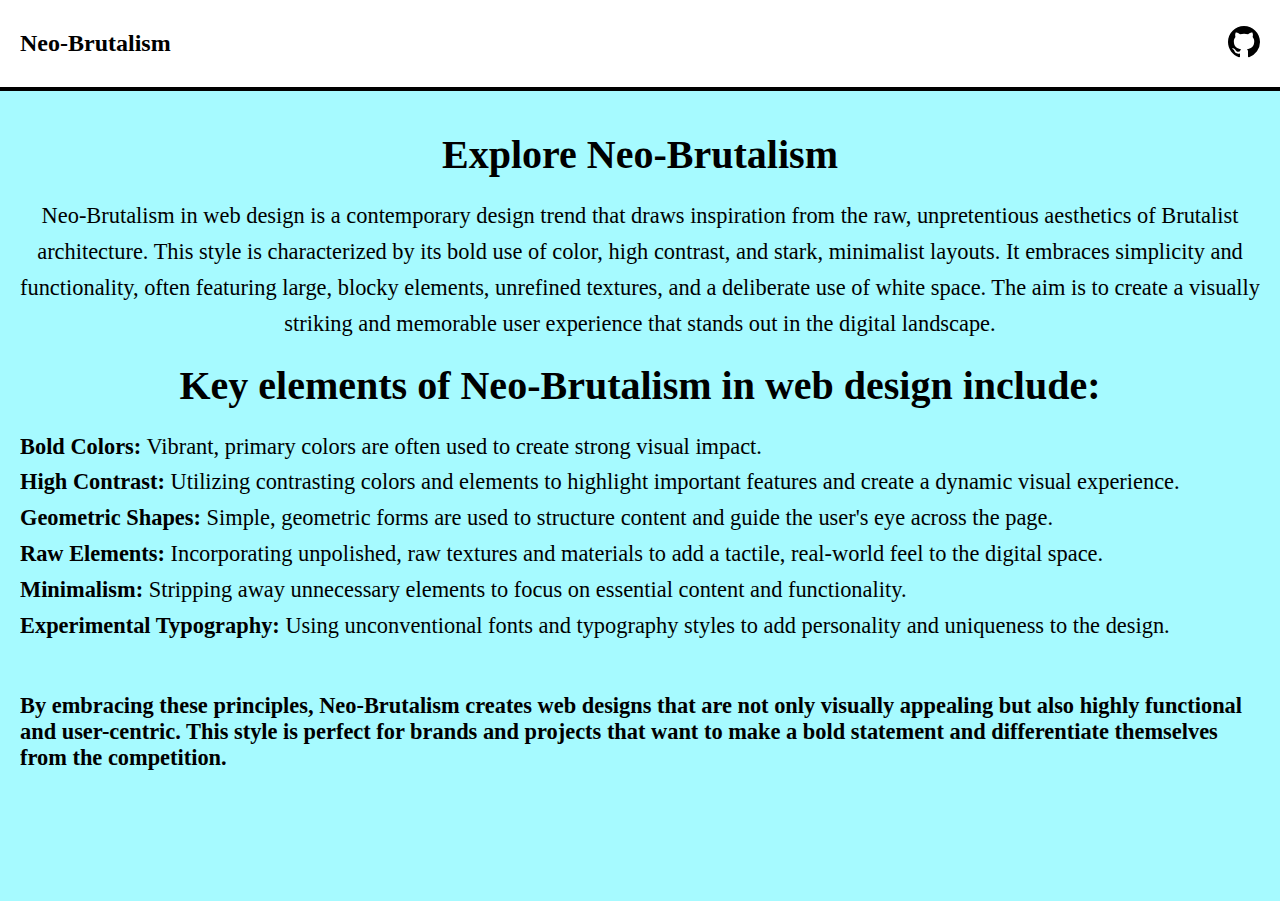
==== about.html @ 9e35e332 "new section and adaptation" ====
<!DOCTYPE html>
<html lang="en">
<head>
    <meta charset="UTF-8">
    <meta name="viewport" content="width=device-width, initial-scale=1.0">
    <title>Neo-Brutalism</title>
    <link rel="stylesheet" href="style.css">
</head>
<body>

<header class="top-bar">
    <div class="top-bar-content">
        <div class="logo">
            <a href="index.html">Neo-Brutalism</a>
        </div>
        <div class="github-logo">
            <a href="https://github.com" target="_blank">
                <svg height="32" aria-hidden="true" viewBox="0 0 16 16" version="1.1" width="32" data-view-component="true" class="octicon octicon-mark-github v-align-middle">
                    <path fill-rule="evenodd" d="M8 0C3.58 0 0 3.58 0 8c0 3.54 2.29 6.54 5.47 7.6.4.07.55-.17.55-.38 0-.19-.01-.82-.01-1.49-2.01.37-2.53-.49-2.69-.94-.09-.23-.48-.94-.82-1.13-.28-.15-.68-.52-.01-.53.63-.01 1.08.58 1.23.82.72 1.21 1.87.87 2.33.66.07-.52.28-.87.51-1.07-1.78-.2-3.64-.89-3.64-3.95 0-.87.31-1.59.82-2.15-.08-.2-.36-1.01.08-2.11 0 0 .67-.21 2.2.82.64-.18 1.32-.27 2-.27.68 0 1.36.09 2 .27 1.53-1.04 2.2-.82 2.2-.82.44 1.1.16 1.91.08 2.11.51.56.82 1.27.82 2.15 0 3.07-1.87 3.75-3.65 3.95.29.25.54.73.54 1.48 0 1.07-.01 1.93-.01 2.2 0 .21.15.46.55.38A8.014 8.014 0 0016 8c0-4.42-3.58-8-8-8z"></path>
                </svg>
            </a>
        </div>
    </div>
</header>

<section class="explore-section">
    <h2 class="explore-title">Explore Neo-Brutalism</h2>
    <p class="explore-description">
        Neo-Brutalism in web design is a contemporary design trend that draws inspiration from the raw, unpretentious aesthetics of Brutalist architecture. This style is characterized by its bold use of color, high contrast, and stark, minimalist layouts. It embraces simplicity and functionality, often featuring large, blocky elements, unrefined textures, and a deliberate use of white space. The aim is to create a visually striking and memorable user experience that stands out in the digital landscape.
    </p>
    <p class="explore-description1">
        Key elements of Neo-Brutalism in web design include:
    </p>
    <ul class="explore-description">
        <li><strong>Bold Colors:</strong> Vibrant, primary colors are often used to create strong visual impact.</li>
        <li><strong>High Contrast:</strong> Utilizing contrasting colors and elements to highlight important features and create a dynamic visual experience.</li>
        <li><strong>Geometric Shapes:</strong> Simple, geometric forms are used to structure content and guide the user's eye across the page.</li>
        <li><strong>Raw Elements:</strong> Incorporating unpolished, raw textures and materials to add a tactile, real-world feel to the digital space.</li>
        <li><strong>Minimalism:</strong> Stripping away unnecessary elements to focus on essential content and functionality.</li>
        <li><strong>Experimental Typography:</strong> Using unconventional fonts and typography styles to add personality and uniqueness to the design.</li>
    </ul>
    <p class="explore-description2">
        By embracing these principles, Neo-Brutalism creates web designs that are not only visually appealing but also highly functional and user-centric. This style is perfect for brands and projects that want to make a bold statement and differentiate themselves from the competition.
    </p>
</section>

</body>
</html>
---- style.css ----
* {
    box-sizing: border-box;
    margin: 0;
    padding: 0;
    font-family: "Merriweather", serif;
    overflow-x: hidden;
}

body {
    background-color: #F0F0F0;
    color: #000000;
    display: flex;
    flex-direction: column;
    min-height: 100vh;
}


.top-bar {
    background-color: #FFFFFF;
    border-bottom: 4px solid #000000;
    padding: 2% 20px;
}

.top-bar-content {
    display: flex;
    justify-content: space-between;
    align-items: center;
}

.logo a {
    text-decoration: none;
    color: #000;
    font-size: 24px;
    font-weight: bold;
}

.github-logo svg {
    fill: #000000;
    width: 32px;
    height: 32px;
    transition: transform 0.2s;
}

.github-logo svg:hover {
    transform: scale(1.1);
}
.first {
  /*  background-color: #A6FAFF; */
    background-color: #A5B4FB; /* Neo Brutalism yellow */
    height: 90vh;
    display: flex;
    align-items: center;
    justify-content: space-between;
    padding: 0 5%;
    position: relative;
}

.text-content {
    text-align: left;
    max-width: 50%;
}

.main-title {
    font-size: 3.6rem;
    margin-bottom: 20px;
    font-weight: bold;
}

.hero-description {
    font-size: 18px;
}

.explore-button {
    display: inline-block;
    font-size: 16px;
    padding: 15px 30px;
    background-color: #FFFF99;
    color: #000000;
    border: 4px solid #000000;
    border-radius: 25px;
    text-decoration: none;
    transition: background-color 0.3s, box-shadow 0.3s;
    box-shadow: 6px 6px 0px rgba(0, 0, 0, 1);
    margin-top: 2%;
}

.explore-button:hover {
    background-color: #FFA6F6; /* Pink on hover */
    box-shadow: 4px 4px 0px rgba(0, 0, 0, 1);
}

.explore-button:active {
    background-color: #FFFF66; /* Slightly darker yellow */
}

.image-container {
    max-width: 50%;
}

.image-container img {
    width: 100%;
    height: auto;
}
.companies-section {
    height: 50vh;
    background-color: #A5B4FB; /* Neo Brutalism yellow */
    text-align: center;
    display: flex;
    align-items: center;
    justify-content: center;
    flex-direction: column;
}

.section-title {
    font-size: 36px;
    margin-bottom: 40px;
    position: relative;
    background-color: #FFA6F6; /* Pink background for title shadow */
    border: 4px solid #000;
    box-shadow: 10px 10px 0px rgba(0, 0, 0, 1);
}



.grid-container {
    display: grid;
    grid-template-columns: repeat(auto-fit, minmax(150px, 1fr));
    gap: 10px;
    justify-content: center;
    align-items: center;
    width: 90%;
    overflow-y: none;
    overflow-x: none;
}

.grid-item {
    display: flex;
    flex-direction: column;
    align-items: center;
    padding: 10px;
    text-align: center;
}



.grid-item img {
    margin-bottom: 10px;
    width: 100px; /* Set a fixed width */
    height: 100px; /* Set a fixed height */
    object-fit: contain; 
}

.grid-item p {
    font-size: 18px;
    font-weight: bold;
}

.second {
    background-color: #C6FAB4; /* Soft green */
    height: 90vh;
    display: flex;
    align-items: center;
    text-align: center;
    justify-content: center;
    flex-direction: column;
}
.second-content {
    max-width: 800px;
    margin: 0 auto;
    border: 4px solid #000000;
    background-color: #FFA6F6; /* Pink on hover */
    padding: 20px;
    box-shadow: 10px 10px 0px rgba(0, 0, 0, 1);
}

.second-title {
    font-size: 36px;
    margin-bottom: 20px;
}

.case {
    margin-bottom: 20px;
}

.case-title {
    font-size: 24px;
    margin-bottom: 10px;
}

.case-description {
    font-size: 18px;
}

.third {
    height: 100vh;
    background-color: #FFF59F; /* Yellow background */
    padding: 40px 30px;
    text-align: center;
}

.third-title {
    font-size: 36px;
    position: relative;
    display: inline-block;
    background-color: #FFA6F6; /* Pink background for title shadow */
    border: 4px solid #000;
    box-shadow: 10px 10px 0px rgba(0, 0, 0, 1);
}


.card-container {
    display: flex;
    justify-content: space-between;
    flex-wrap: wrap;
    margin-top: 4%;
}

.card {
    width: 28%; /* Made cards smaller */
    background-color: #FFFFFF;
    border: 3px solid #000000;
    border-radius: 10px;
    box-shadow: 8px 8px 0px rgba(0, 0, 0, 1);
    transition: box-shadow 0.3s;
}

.card:hover {
    box-shadow: 12px 12px 0px rgba(0, 0, 0, 1);
}

.card-header {
    height: 300px;
}

.card-content {
    padding: 20px;
}

.card-title {
    font-size: 32px;
    margin-bottom: 16px;
    color: #000000; /* Ensured text is black */
}

.card-description {
    font-size: 16px;
    margin-bottom: 16px;
    color: #000000; /* Ensured text is black */
}

.read-more-button {
    display: inline-block;
    font-size: 16px;
    padding: 10px 20px;
    background-color: #FFA6F6;
    color: #000000;
    border: 4px solid #000000;
    border-radius: 25px;
    text-decoration: none;
    transition: background-color 0.3s, box-shadow 0.3s;
    box-shadow: 6px 6px 0px rgba(0, 0, 0, 1);
}

.read-more-button:hover {
    background-color: #FFA6F6; /* Pink on hover */
    box-shadow: 4px 4px 0px rgba(0, 0, 0, 1);
}

.read-more-button:active {
    background-color: #FFFF66; /* Slightly darker yellow */
}


.forth {
    height: 100vh;
    background-color: #A5B4FB;
    padding: 40px 20px;
    display: flex;
    align-items: center;
    justify-content: center;
}

.forth-container {
    display: flex;
    justify-content: space-between;
    width: 100%;
    max-width: 1200px;
}

.code-example {
    background-color: #2B2B2B;
    color: #FFFFFF;
    padding: 20px;
    border: 4px solid #000000;
    width: 45%;
    text-align: left;
}

.code-example pre {
    white-space: pre-wrap;
    word-wrap: break-word;
}

.text-content {
    width: 45%;
    padding: 20px;
    text-align: left;
}

.text-content h2 {
    font-size: 3rem;
    margin-bottom: 20px;
}

.text-content p {
    font-size: 1.5rem;
    font-weight: lighter;
    margin-bottom: 20px;
}

.get-started-button {
    display: inline-block;
    font-size: 16px;
    padding: 12px 40px;
    background-color: #B8FF9F;
    color: #000000;
    border: 4px solid #000000;
    border-radius: 25px;
    text-decoration: none;
    transition: background-color 0.3s, box-shadow 0.3s;
    box-shadow: 6px 6px 0px rgba(0, 0, 0, 1);
    margin-top: 2%;
}

.get-started-button:hover {
    background-color: #FFA6F6; /* Pink on hover */
    box-shadow: 4px 4px 0px rgba(0, 0, 0, 1);
}

.get-started-button:active {
    background-color: #FFFF66; /* Slightly darker yellow */
}
.final {
    height: 22vh;
    background-color: #000;
    display: flex;
    align-items: center;
    justify-content: center;
}

.final a {
    color: #FFF;
    font-size: 16px;
    text-decoration: none;
}
.final a:hover {
    text-decoration: underline;
}

/* Loading screen */

.loading-screen {
    display: flex;
    align-items: center;
    justify-content: center;
    background-color: #A5B4FB; /* Neo Brutalism yellow */
    height: 100vh;
    width: 100%;
    position: fixed;
    top: 0;
    left: 0;
    z-index: 1000;
}

.loading-text-container {
    display: flex;
    flex-wrap: wrap;
    align-items: center;
    justify-content: center;
    text-align: center;
    width: 100%;
    height: 100%;
}

.loading-text {
    font-size: 3vw; /* Use vw for responsive font size */
    font-weight: bold;
    color: #000;
    background-color: #B8FF9F; /* Neo Brutalism pink */
    padding: 2vw; /* Use vw for responsive padding */
    margin: 1vw; /* Use vw for responsive margin */
    box-shadow: 10px 10px 0px rgba(0, 0, 0, 1);
    text-align: center;
    display: inline-block;
    white-space: nowrap;
    overflow: hidden;
    border-right: 4px solid #000;
    animation: typing 2s steps(8, end) infinite, blink-caret 0.5s step-end infinite;
}

@keyframes typing {
    from { width: 0 }
    to { width: 100% }
}

@keyframes blink-caret {
    from, to { border-color: transparent }
    50% { border-color: black }
}

.first-mobile{
    display: none;
}
.text-content-mobile{
    display: none;
}



/* Explore Section Styles */
.explore-section {
    background-color: #A6FAFF;
    padding: 40px 20px;
    text-align: center;
    height: 90vh;
}

.explore-title {
    font-size: 2.5rem;
    margin-bottom: 20px;
    font-weight: bold;
}

.explore-description {
    font-size: 1.4rem;
    line-height: 1.6;
    margin: 0 auto 20px;
}
.explore-description1 {
    font-size: 2.5rem;
    margin-bottom: 20px;
    font-weight: bold;
}
.explore-description2 {
    text-align: left;
    font-size: 1.4rem;
    font-weight: bold;
    margin-top: 4%;
}

ul.explore-description {
    text-align: left;
    margin: 0 auto;
}
/* Additional styles for smaller screens */
@media (max-width: 480px) {
    html, body {
        width: 100%;
    overflow-x: hidden;
    margin: 0;
    padding: 0;
    box-sizing: border-box;
      }
   

    .loading-text {
        font-size: 5vw; /* Larger font size for better readability on small screens */
        padding: 1vw;
        margin: 0.5vw;
    }
    
   
    .loading-text-container {
        width: 100%;
        height: 100%;
    }
    .first {
        display: none;
    }

    /* Adaptation for Top Bar */
@media (max-width: 480px) {
    .top-bar {
        padding: 10px 10px; /* Reduce padding for better fit on smaller screens */
        width: 100%;
    }

    .top-bar-content {
        align-items: center; /* Center-align all elements */
        margin-top: 5px;
    }

    .logo a {
        font-size: 1rem; /* Reduce font size for better fit on smaller screens */
        margin-bottom: 10px; /* Add spacing between elements */
        
    }

    .github-logo svg {
        width: 20px; /* Reduce size for better fit on smaller screens */
        height: 20px;
    }
}

/* Adaptation for First-Mobile Section */
@media (max-width: 480px) {
    .first-mobile {
        height: 95vh;
        background-color: #A5B4FB; /* Neo Brutalism yellow */
        text-align: center; /* Center-align text */
        display: flex;
        flex-direction: column; /* Stack elements vertically */
        justify-content: center; /* Center-align all elements */
        align-items: center; /* Center-align all elements horizontally */
        width: 100%;
    }

    .first-mobile .main-title {
        font-size: 2rem; /* Adjust font size for smaller screens */
        margin-bottom: 20px; /* Ensure spacing between elements */
    }

    .first-mobile .hero-description {
        font-size: 1.3rem; /* Adjust font size for smaller screens */
        padding: 0% 5%;
        margin-bottom: 20px; /* Ensure spacing between elements */
    }

    .first-mobile .explore-button {
        font-size: 15px; /* Adjust font size for smaller screens */
        padding: 8px 16px; /* Adjust padding for smaller screens */
        margin-top: 20px; /* Ensure spacing between elements */
    }

    .first-mobile .image-container {
        width: 200%;
        margin-bottom: 20px; /* Ensure spacing between elements */
    }

    .first-mobile img {
        width: 300px;
       height: 300px;
    }
    
    
  .companies-section {
    height: 40vh;
  }
    
    .section-title {
        font-size: 1rem;
        margin-bottom: 30px;
        position: relative;
        background-color: #FFA6F6; /* Pink background for title shadow */
        border: 4px solid #000;
        box-shadow: 10px 10px 0px rgba(0, 0, 0, 1);
    }
    
    .grid-container {
        display: grid;
        grid-template-columns: repeat(auto-fit, minmax(150px, 1fr));
        gap: 10px;
        justify-content: center;
        align-items: center;
        width: 90%;
        overflow-y: none;
        overflow-x: none;
    }
    
    .grid-item {
        display: flex;
        flex-direction: column;
        align-items: center;
        padding: 10px;
        text-align: center;
    }
    
    
    
    .grid-item img {
        margin-bottom: 10px;
        width: 50px; /* Set a fixed width */
        height: 50px; /* Set a fixed height */
        object-fit: contain; 
    }
    
    .grid-item p {
        font-size: 12px;
        font-weight: bold;
    }
    .second {
        height: 90vh;
    }
    .second-content {
        max-width: 300px;
        border: 4px solid #000000;
        background-color: #FFA6F6; /* Pink on hover */
        box-shadow: 10px 10px 0px rgba(0, 0, 0, 1);
        margin-top: 5%;
        margin-bottom: 5%;
    }
    .second-title {
        font-size: 30px;
        margin-bottom: 20px;
    }
    
    .case {
        margin-bottom: 20px;
    }
    
    .case-title {
        font-size: 20px;
        margin-bottom: 10px;
    }
    
    .case-description {
        font-size: 14px;
    }
    .forth {
        height: 140vh;
        background-color: #A5B4FB;
        display: flex;
        align-items: center;
        justify-content: center;
        flex-direction: column;
        width: 100%; /* Ensure full width */
    }
    
    .forth-container {
        display: flex;
        flex-direction: column;
        width: 100%;
        align-items: center; /* Center child elements horizontally */
    }
    
    .code-example {
        background-color: #2B2B2B;
        color: #FFFFFF;
        padding: 20px;
        border: 4px solid #000000;
        width: 100%;
        text-align: left;
    }
    
    .code-example pre {
        white-space: pre-wrap;
        word-wrap: break-word;
    }
    
 .text-content {
    display: none;
 }

    
    .get-started-button {
        display: inline-block;
        font-size: 16px;
        padding: 12px 40px;
        background-color: #B8FF9F;
        color: #000000;
        border: 4px solid #000000;
        border-radius: 25px;
        text-decoration: none;
        transition: background-color 0.3s, box-shadow 0.3s;
        box-shadow: 6px 6px 0px rgba(0, 0, 0, 1);
        margin-top: 2%;
    }
    
   .text-content-mobile {
    width: 90%;
    text-align: center;
    display: flex;
    flex-direction: column;
    height: 50%;
    justify-content: space-between;
    margin-top: 5%;
   }
   .text-contnent-mobile h2 {
    font-size: 1.4rem;
    font-weight: bold;
   }
   .text-content-mobile p {
    font-size: 1.2rem;
   }
   .button-ctn {
    width: 100%;
   align-items: center;
   }
   .get-started-button1 {
    display: inline-block;
    font-size:  14px;
    padding: 12px 30px;
    background-color: #B8FF9F;
    color: #000000;
    border: 4px solid #000000;
    border-radius: 25px;
    text-decoration: none;
    transition: background-color 0.3s, box-shadow 0.3s;
    box-shadow: 6px 6px 0px rgba(0, 0, 0, 1);
   width: 80%;
  }

  .third {
    display: flex;
    flex-direction: column;
    height: auto; /* Adjust height to auto for better flexibility */
    padding: 20px; /* Add padding for better spacing on mobile */
}

.third-title {
    font-size: 1.4rem;
    margin-bottom: 20px; /* Add margin for spacing */
}

.card-container {
    display: flex;
    flex-direction: column; /* Stack cards vertically */
    align-items: center; /* Center cards horizontally */
    gap: 20px; /* Add gap between cards */
    width: 100%; /* Ensure container takes full width */
}

.card {
    width: 90%; /* Set card width to 90% for better fit on mobile */
    max-width: 400px; /* Optional: Set max-width for larger screens */
}

.card-header {
    height: 200px; /* Adjust height as needed */
}

.card-title {
    font-size: 1.5rem; /* Adjust font size for better readability on mobile */
    margin-bottom: 10px; /* Add margin for spacing */
}

.card-description {
    font-size: 1rem; /* Adjust font size for better readability on mobile */
    margin-bottom: 10px; /* Add margin for spacing */
}
.explore-section {
    min-height: 100vh;
}
.explore-title {
    font-size: 1.4rem;
}
.explore-description {
    font-size: 1.2rem;
}
.explore-description1 {
    font-size: 1.4rem;
}
.explore-description2 {
    font-size: 1.2rem;
}

}

}
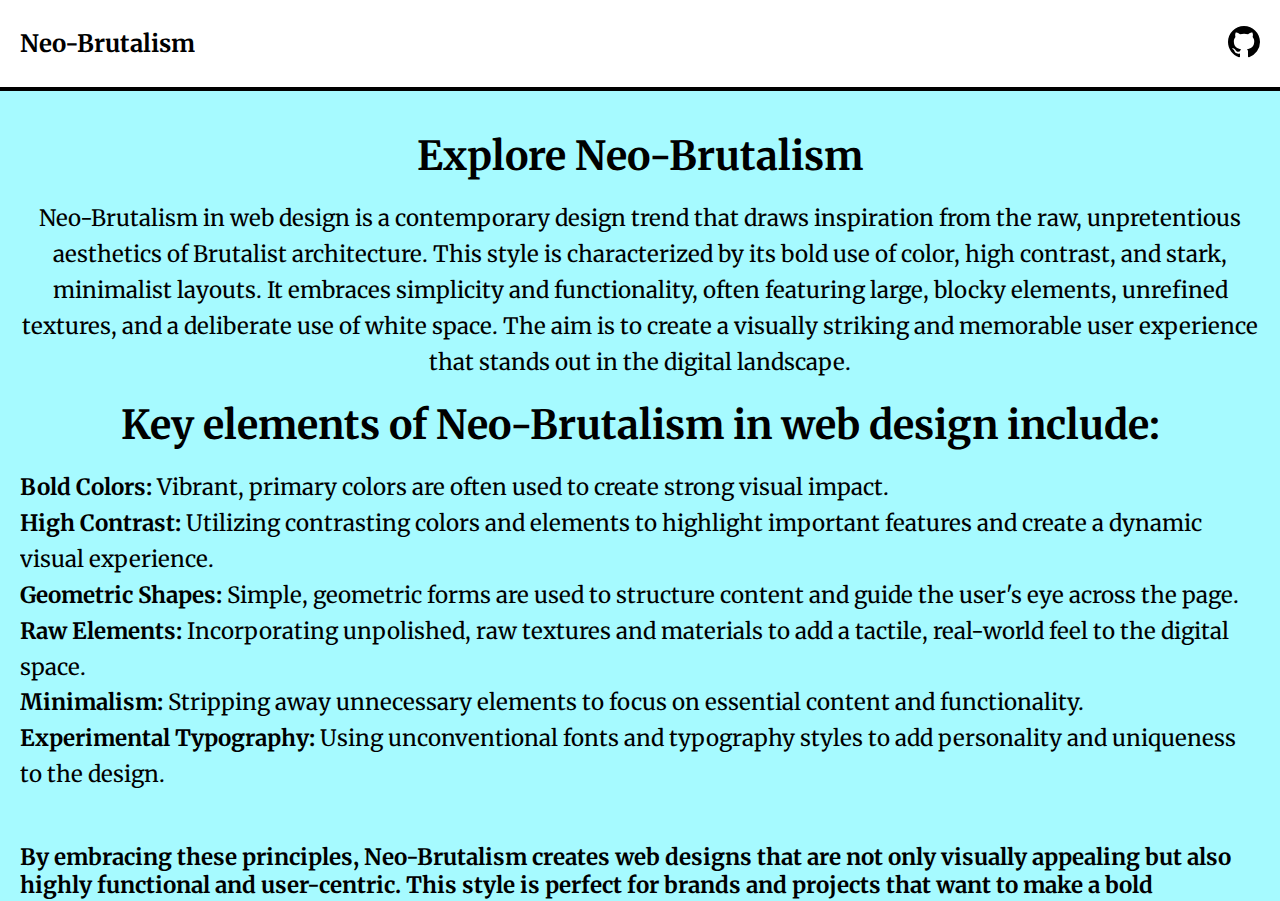
==== commit 2cc326f4: "fix and adding new sections" ====
--- a/about.html
+++ b/about.html
@@ -3,6 +3,10 @@
 <head>
     <meta charset="UTF-8">
     <meta name="viewport" content="width=device-width, initial-scale=1.0">
+    <link rel="icon" href="images/icon.png" type="image/x-icon">
+    <link rel="preconnect" href="https://fonts.googleapis.com">
+    <link rel="preconnect" href="https://fonts.gstatic.com" crossorigin>
+    <link href="https://fonts.googleapis.com/css2?family=Merriweather:ital,wght@0,300;0,400;0,700;0,900;1,300;1,400;1,700;1,900&display=swap" rel="stylesheet">
     <title>Neo-Brutalism</title>
     <link rel="stylesheet" href="style.css">
 </head>
@@ -14,7 +18,7 @@
             <a href="index.html">Neo-Brutalism</a>
         </div>
         <div class="github-logo">
-            <a href="https://github.com" target="_blank">
+            <a href="https://github.com/AA-4444" target="_blank">
                 <svg height="32" aria-hidden="true" viewBox="0 0 16 16" version="1.1" width="32" data-view-component="true" class="octicon octicon-mark-github v-align-middle">
                     <path fill-rule="evenodd" d="M8 0C3.58 0 0 3.58 0 8c0 3.54 2.29 6.54 5.47 7.6.4.07.55-.17.55-.38 0-.19-.01-.82-.01-1.49-2.01.37-2.53-.49-2.69-.94-.09-.23-.48-.94-.82-1.13-.28-.15-.68-.52-.01-.53.63-.01 1.08.58 1.23.82.72 1.21 1.87.87 2.33.66.07-.52.28-.87.51-1.07-1.78-.2-3.64-.89-3.64-3.95 0-.87.31-1.59.82-2.15-.08-.2-.36-1.01.08-2.11 0 0 .67-.21 2.2.82.64-.18 1.32-.27 2-.27.68 0 1.36.09 2 .27 1.53-1.04 2.2-.82 2.2-.82.44 1.1.16 1.91.08 2.11.51.56.82 1.27.82 2.15 0 3.07-1.87 3.75-3.65 3.95.29.25.54.73.54 1.48 0 1.07-.01 1.93-.01 2.2 0 .21.15.46.55.38A8.014 8.014 0 0016 8c0-4.42-3.58-8-8-8z"></path>
                 </svg>
--- a/style.css
+++ b/style.css
@@ -480,26 +480,7 @@
 
     /* Adaptation for Top Bar */
 @media (max-width: 480px) {
-    .top-bar {
-        padding: 10px 10px; /* Reduce padding for better fit on smaller screens */
-        width: 100%;
-    }
-
-    .top-bar-content {
-        align-items: center; /* Center-align all elements */
-        margin-top: 5px;
-    }
-
-    .logo a {
-        font-size: 1rem; /* Reduce font size for better fit on smaller screens */
-        margin-bottom: 10px; /* Add spacing between elements */
-        
-    }
-
-    .github-logo svg {
-        width: 20px; /* Reduce size for better fit on smaller screens */
-        height: 20px;
-    }
+   
 }
 
 /* Adaptation for First-Mobile Section */
@@ -527,8 +508,8 @@
     }
 
     .first-mobile .explore-button {
-        font-size: 15px; /* Adjust font size for smaller screens */
-        padding: 8px 16px; /* Adjust padding for smaller screens */
+        font-size: 16px; /* Adjust font size for smaller screens */
+        padding: 12px 30px;
         margin-top: 20px; /* Ensure spacing between elements */
     }
 
@@ -739,7 +720,7 @@
     margin-bottom: 10px; /* Add margin for spacing */
 }
 .explore-section {
-    min-height: 100vh;
+    height: 100vh;
 }
 .explore-title {
     font-size: 1.4rem;
